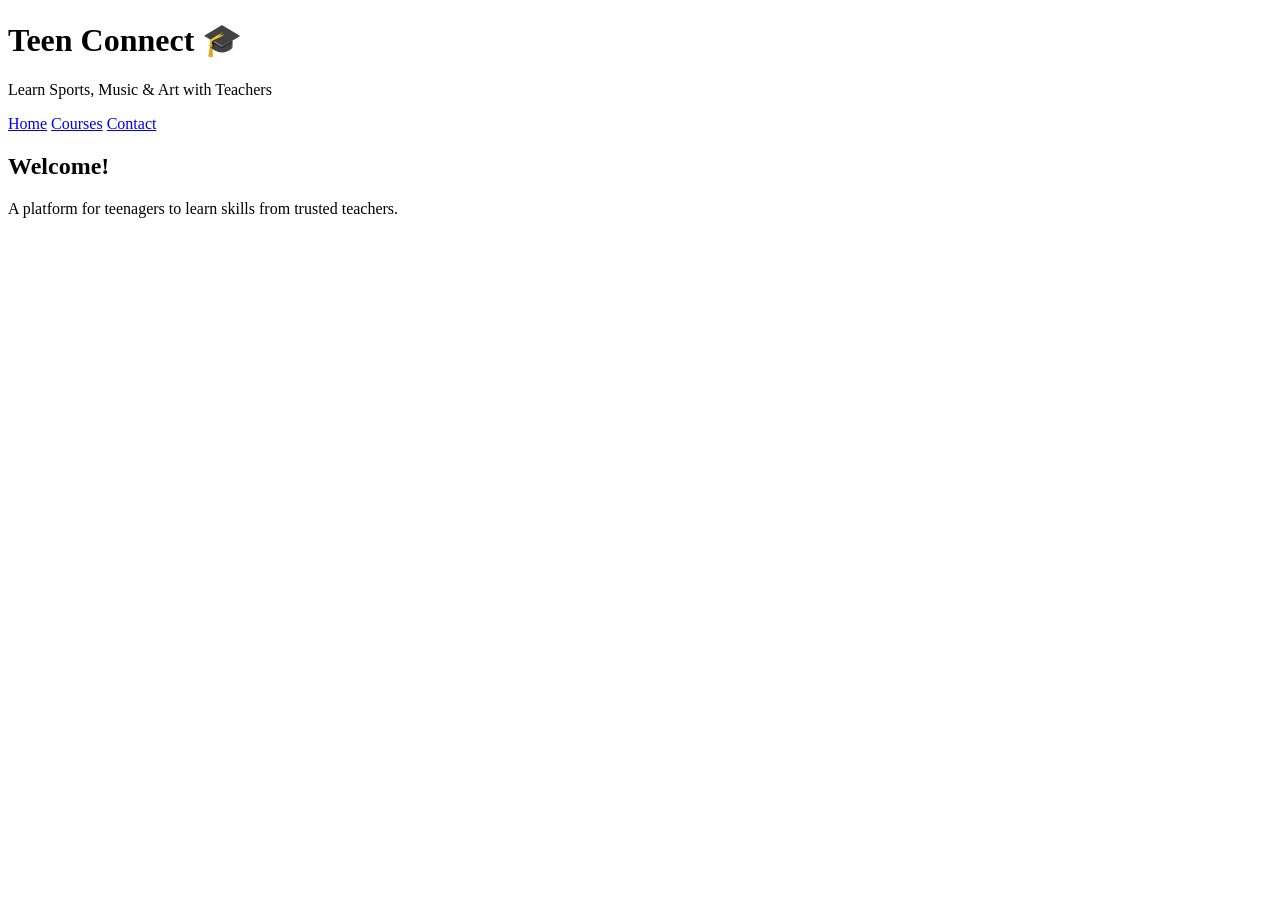
==== index.html @ 38381f74 "Add files via upload" ====
<!DOCTYPE html>
<html>
<head>
  <title>Teen Connect</title>
  <link rel="stylesheet" href="{{ url_for('static', filename='style.css') }}">
</head>
<body>

<header>
  <h1>Teen Connect 🎓</h1>
  <p>Learn Sports, Music & Art with Teachers</p>
</header>

<nav>
  <a href="/">Home</a>
  <a href="/courses">Courses</a>
  <a href="/contact">Contact</a>
</nav>

<section>
  <h2>Welcome!</h2>
  <p>A platform for teenagers to learn skills from trusted teachers.</p>
</section>

</body>
</html>
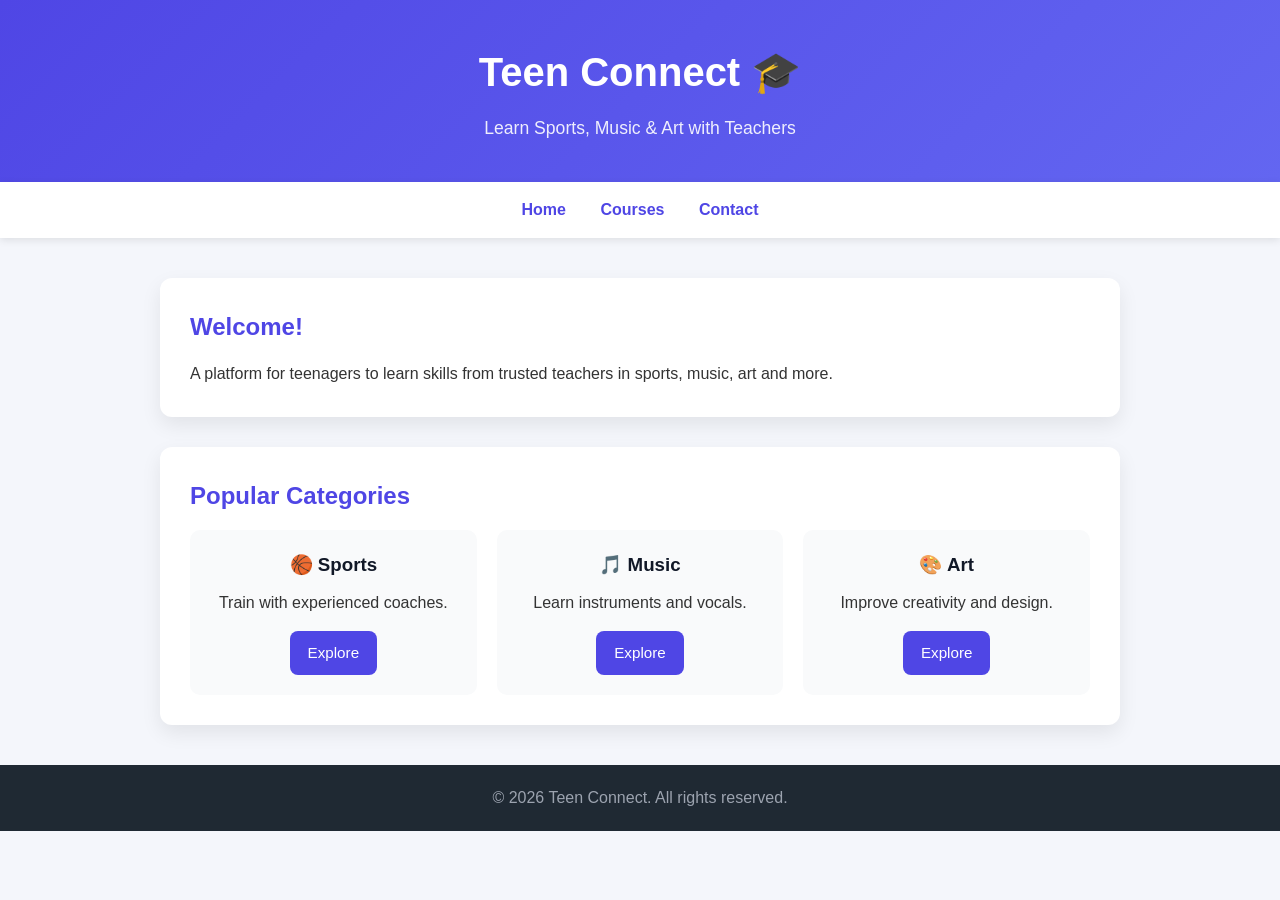
==== commit 40c6dac5: "Update index.html" ====
--- a/index.html
+++ b/index.html
@@ -1,26 +1,59 @@
 <!DOCTYPE html>
-<html>
+<html lang="en">
 <head>
+  <meta charset="UTF-8">
   <title>Teen Connect</title>
-  <link rel="stylesheet" href="{{ url_for('static', filename='style.css') }}">
+  <link rel="stylesheet" href="style.css">
 </head>
 <body>
 
-<header>
-  <h1>Teen Connect 🎓</h1>
-  <p>Learn Sports, Music & Art with Teachers</p>
-</header>
+  <header>
+    <h1>Teen Connect 🎓</h1>
+    <p>Learn Sports, Music & Art with Teachers</p>
+  </header>
 
-<nav>
-  <a href="/">Home</a>
-  <a href="/courses">Courses</a>
-  <a href="/contact">Contact</a>
-</nav>
+  <nav>
+    <a href="index.html">Home</a>
+    <a href="courses.html">Courses</a>
+    <a href="contact.html">Contact</a>
+  </nav>
 
-<section>
-  <h2>Welcome!</h2>
-  <p>A platform for teenagers to learn skills from trusted teachers.</p>
-</section>
+  <div class="container">
+    <div class="section">
+      <h2>Welcome!</h2>
+      <p>
+        A platform for teenagers to learn skills from trusted teachers
+        in sports, music, art and more.
+      </p>
+    </div>
+
+    <div class="section">
+      <h2>Popular Categories</h2>
+      <div class="cards">
+        <div class="card">
+          <h3>🏀 Sports</h3>
+          <p>Train with experienced coaches.</p>
+          <a class="btn" href="courses.html">Explore</a>
+        </div>
+
+        <div class="card">
+          <h3>🎵 Music</h3>
+          <p>Learn instruments and vocals.</p>
+          <a class="btn" href="courses.html">Explore</a>
+        </div>
+
+        <div class="card">
+          <h3>🎨 Art</h3>
+          <p>Improve creativity and design.</p>
+          <a class="btn" href="courses.html">Explore</a>
+        </div>
+      </div>
+    </div>
+  </div>
+
+  <footer>
+    <p>© 2026 Teen Connect. All rights reserved.</p>
+  </footer>
 
 </body>
-</html>+</html>
--- a/style.css
+++ b/style.css
@@ -0,0 +1,121 @@
+/* Reset */
+* {
+  margin: 0;
+  padding: 0;
+  box-sizing: border-box;
+  font-family: Arial, Helvetica, sans-serif;
+}
+
+/* Body */
+body {
+  background: #f4f6fb;
+  color: #333;
+  line-height: 1.6;
+}
+
+/* Header */
+header {
+  background: linear-gradient(135deg, #4f46e5, #6366f1);
+  color: white;
+  padding: 40px 20px;
+  text-align: center;
+}
+
+header h1 {
+  font-size: 2.5rem;
+  margin-bottom: 10px;
+}
+
+header p {
+  font-size: 1.1rem;
+  opacity: 0.9;
+}
+
+/* Navigation */
+nav {
+  background: white;
+  padding: 15px;
+  text-align: center;
+  box-shadow: 0 2px 8px rgba(0,0,0,0.1);
+}
+
+nav a {
+  margin: 0 15px;
+  text-decoration: none;
+  color: #4f46e5;
+  font-weight: bold;
+}
+
+nav a:hover {
+  color: #1e1b4b;
+}
+
+/* Main content */
+.container {
+  max-width: 1000px;
+  margin: 40px auto;
+  padding: 0 20px;
+}
+
+.section {
+  background: white;
+  padding: 30px;
+  margin-bottom: 30px;
+  border-radius: 12px;
+  box-shadow: 0 8px 20px rgba(0,0,0,0.08);
+}
+
+.section h2 {
+  color: #4f46e5;
+  margin-bottom: 15px;
+}
+
+/* Cards */
+.cards {
+  display: grid;
+  grid-template-columns: repeat(auto-fit, minmax(220px, 1fr));
+  gap: 20px;
+}
+
+.card {
+  background: #f9fafb;
+  padding: 20px;
+  border-radius: 10px;
+  text-align: center;
+  transition: transform 0.2s ease, box-shadow 0.2s ease;
+}
+
+.card:hover {
+  transform: translateY(-5px);
+  box-shadow: 0 10px 25px rgba(0,0,0,0.15);
+}
+
+.card h3 {
+  margin-bottom: 10px;
+  color: #111827;
+}
+
+/* Button */
+.btn {
+  display: inline-block;
+  margin-top: 15px;
+  padding: 10px 18px;
+  background: #4f46e5;
+  color: white;
+  text-decoration: none;
+  border-radius: 8px;
+  font-size: 0.95rem;
+}
+
+.btn:hover {
+  background: #3730a3;
+}
+
+/* Footer */
+footer {
+  text-align: center;
+  padding: 20px;
+  background: #1f2933;
+  color: #9ca3af;
+  margin-top: 40px;
+}
